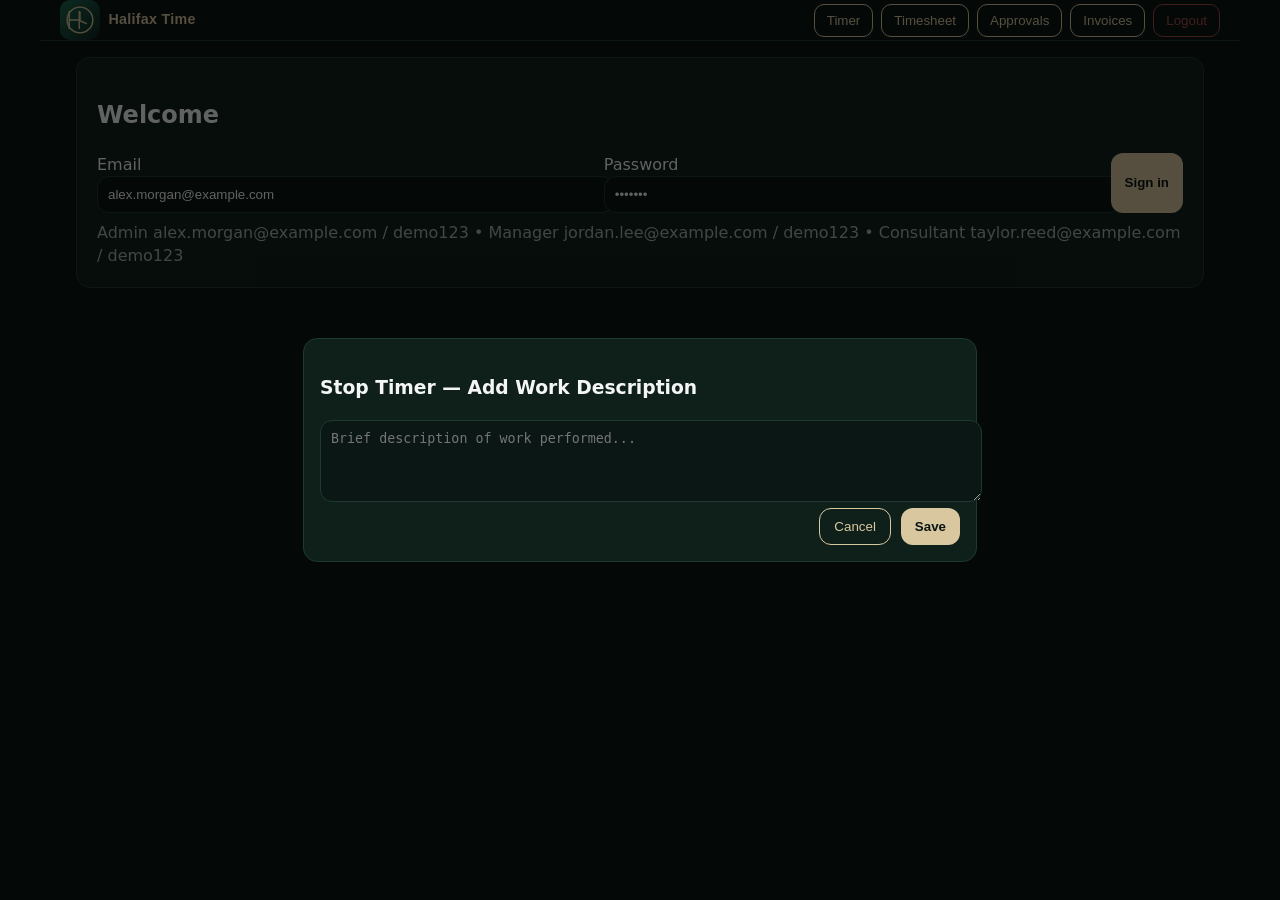
==== index.html @ 7dd70e34 "Add files via upload" ====
<!doctype html><html lang="en"><head><meta charset="utf-8"><meta name="viewport" content="width=device-width, initial-scale=1"><title>Halifax Time</title><link rel="stylesheet" href="./assets/styles.css"></head><body><header class="shell topbar"><img src="./assets/logo.svg" style="height:40px" alt="logo"><nav id="nav" class="nav hidden"><button data-view="timer">Timer</button><button data-view="timesheet">Timesheet</button><button data-view="approvals">Approvals</button><button data-view="invoices">Invoices</button><button id="logout" class="danger">Logout</button></nav></header><main class="shell"><section id="login-view" class="panel"><h1>Welcome</h1><div class="login-grid"><div><label>Email</label><input id="email" type="email" value="alex.morgan@example.com"></div><div><label>Password</label><input id="password" type="password" value="demo123"></div><button id="login-btn" class="primary">Sign in</button></div><div style="margin-top:8px;color:#A6B2AD">Admin alex.morgan@example.com / demo123 • Manager jordan.lee@example.com / demo123 • Consultant taylor.reed@example.com / demo123</div></section><section id="timer-view" class="panel hidden"><div style="display:flex;justify-content:space-between;align-items:center"><h2>Timer</h2><div id="active-user" style="color:#A6B2AD"></div></div><div id="resume-banner" class="hidden" style="background:#231B10;border:1px solid #8C6B2E;color:#FFDFA3;padding:12px;border-radius:12px;margin:12px 0"></div><div class="grid-3"><div><label>Client</label><select id="client-select"></select></div><div><div id="timer-display" class="timer">00:00:00</div></div><div class="actions"><button id="start-stop-btn" class="primary">Start</button></div></div><h3>Manual Entry</h3><div class="grid-4"><div><label>Date</label><input type="date" id="man-date"></div><div><label>Start</label><input type="time" id="man-start"></div><div><label>End</label><input type="time" id="man-end"></div><div><label>Client</label><select id="man-client"></select></div></div><label>Description</label><textarea id="man-note" rows="3" placeholder="Brief description of work performed"></textarea><div class="actions"><button id="man-add" class="ghost">Add Time</button></div></section><section id="timesheet-view" class="panel hidden"><h2>Timesheet</h2><table class="table" id="timesheet-table"><thead><tr><th>Date</th><th>Client</th><th>Start</th><th>End</th><th>Hours</th><th>Status</th><th>Description</th><th>Actions</th></tr></thead><tbody></tbody></table></section><section id="approvals-view" class="panel hidden"><h2>Weekly Approvals</h2><table class="table" id="approvals-table"><thead><tr><th>User</th><th>Date</th><th>Client</th><th>Hours</th><th>Description</th><th>Status</th><th>Action</th></tr></thead><tbody></tbody></table></section><section id="invoices-view" class="panel hidden"><h2>Invoices</h2><div class="grid-3"><div><label>Client</label><select id="invoice-client"></select></div><div><label>Month</label><input id="invoice-month" type="month"></div><div class="actions"><button id="gen-invoice" class="primary" disabled>Generate</button><button id="dl-invoice" class="ghost" disabled>Download</button><button id="print-invoice" class="ghost" disabled>Print to PDF</button></div></div><div id="invoice-output"></div></section></main><div id="stop-modal" class="modal hidden"><div class="modal-card" id="stop-modal-card"><h3>Stop Timer — Add Work Description</h3><textarea id="work-note" rows="4" placeholder="Brief description of work performed..."></textarea><div class="actions" style="justify-content:flex-end"><button id="cancel-stop" class="ghost">Cancel</button><button id="confirm-stop" class="primary">Save</button></div></div></div><script src="./assets/app.js"></script></body></html>
---- assets/styles.css ----
body{margin:0;background:#0A1411;color:#F4F6F5;font:16px/1.45 system-ui,-apple-system,Segoe UI,Roboto,Inter,Arial}.hidden{display:none}.panel{background:#0F201B;border:1px solid #1E3A30;border-radius:14px;padding:20px;margin:16px}.topbar{display:flex;justify-content:space-between;align-items:center;padding:16px;border-bottom:1px solid #1E3A30}.nav{display:flex;gap:8px}.nav button{background:transparent;border:1px solid #D9C7A0;color:#D9C7A0;padding:8px 12px;border-radius:10px}.nav .danger{border-color:#A24B4B;color:#A24B4B}.nav button:hover{background:#D9C7A0;color:#0A1411}.shell{max-width:1160px;margin:0 auto;padding:0 20px}.login-grid{display:grid;grid-template-columns:1fr 1fr auto;gap:12px}.timer{font-weight:800;font-size:34px;padding:10px 14px;border-radius:12px;border:1px solid #1E3A30;background:#0B1714;color:#D9C7A0}.table{width:100%;border-collapse:collapse}.table th,.table td{padding:10px;border-bottom:1px solid #1E3A30}.table th{background:#122820;color:#D9C7A0}.grid-3{display:grid;grid-template-columns:1fr 1fr 1fr;gap:12px}.grid-4{display:grid;grid-template-columns:repeat(4,1fr);gap:12px}.actions{display:flex;gap:10px}input,select,textarea{width:100%;padding:10px;border-radius:12px;border:1px solid #1E3A30;background:#0B1714;color:#F4F6F5}.primary{background:#D9C7A0;color:#0A1411;border:none;border-radius:12px;padding:10px 14px;font-weight:700}.ghost{background:transparent;border:1px solid #D9C7A0;color:#D9C7A0;border-radius:12px;padding:10px 14px}.modal{position:fixed;inset:0;background:rgba(0,0,0,.6);display:flex;align-items:center;justify-content:center;padding:20px}.modal-card{background:#0F201B;border:1px solid #1E3A30;border-radius:14px;padding:16px;max-width:640px;width:100%}
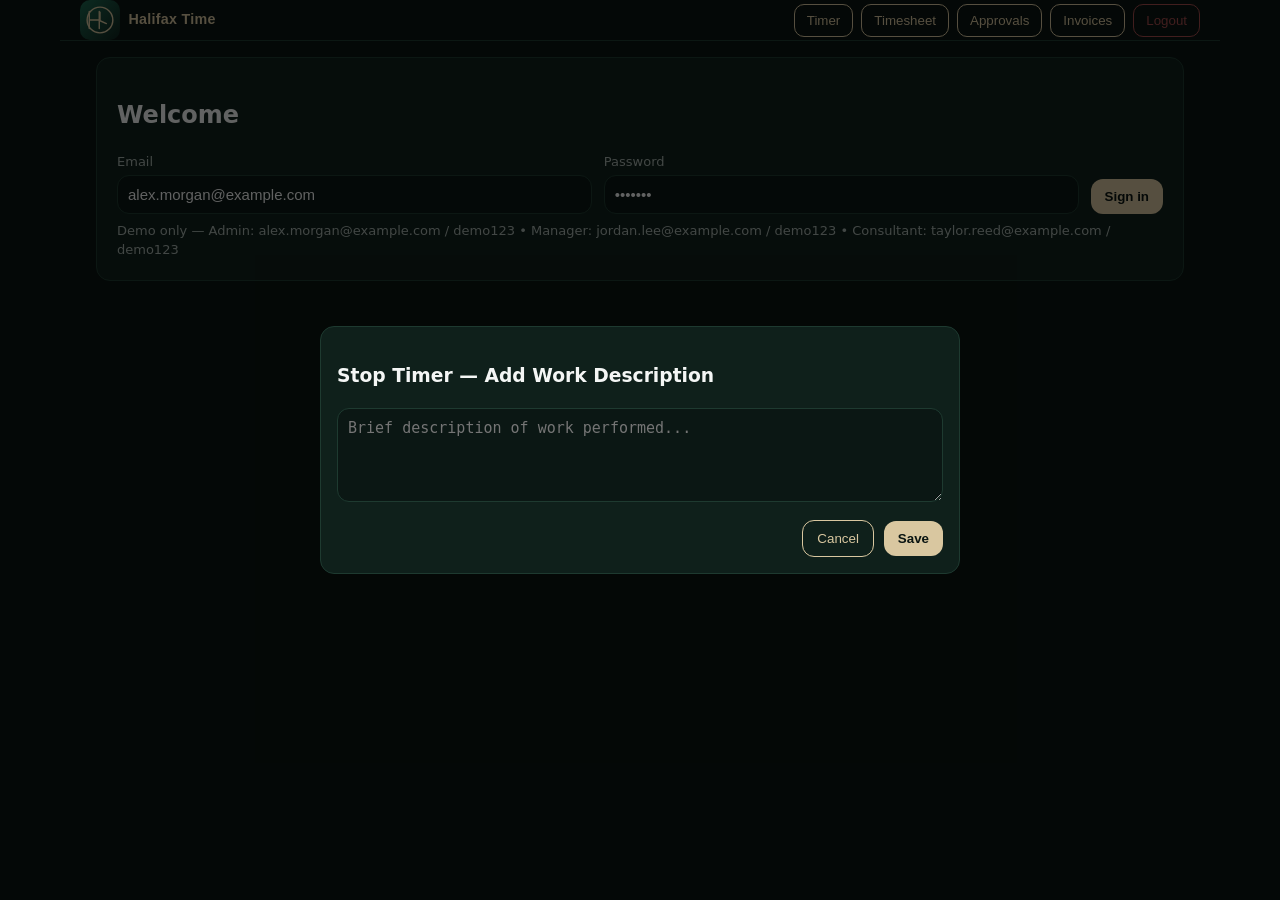
==== commit ac8027a4: "Implement all features identified in code review - addManualEntry: fully implemented with validation" ====
--- a/index.html
+++ b/index.html
@@ -1 +1,172 @@
-<!doctype html><html lang="en"><head><meta charset="utf-8"><meta name="viewport" content="width=device-width, initial-scale=1"><title>Halifax Time</title><link rel="stylesheet" href="./assets/styles.css"></head><body><header class="shell topbar"><img src="./assets/logo.svg" style="height:40px" alt="logo"><nav id="nav" class="nav hidden"><button data-view="timer">Timer</button><button data-view="timesheet">Timesheet</button><button data-view="approvals">Approvals</button><button data-view="invoices">Invoices</button><button id="logout" class="danger">Logout</button></nav></header><main class="shell"><section id="login-view" class="panel"><h1>Welcome</h1><div class="login-grid"><div><label>Email</label><input id="email" type="email" value="alex.morgan@example.com"></div><div><label>Password</label><input id="password" type="password" value="demo123"></div><button id="login-btn" class="primary">Sign in</button></div><div style="margin-top:8px;color:#A6B2AD">Admin alex.morgan@example.com / demo123 • Manager jordan.lee@example.com / demo123 • Consultant taylor.reed@example.com / demo123</div></section><section id="timer-view" class="panel hidden"><div style="display:flex;justify-content:space-between;align-items:center"><h2>Timer</h2><div id="active-user" style="color:#A6B2AD"></div></div><div id="resume-banner" class="hidden" style="background:#231B10;border:1px solid #8C6B2E;color:#FFDFA3;padding:12px;border-radius:12px;margin:12px 0"></div><div class="grid-3"><div><label>Client</label><select id="client-select"></select></div><div><div id="timer-display" class="timer">00:00:00</div></div><div class="actions"><button id="start-stop-btn" class="primary">Start</button></div></div><h3>Manual Entry</h3><div class="grid-4"><div><label>Date</label><input type="date" id="man-date"></div><div><label>Start</label><input type="time" id="man-start"></div><div><label>End</label><input type="time" id="man-end"></div><div><label>Client</label><select id="man-client"></select></div></div><label>Description</label><textarea id="man-note" rows="3" placeholder="Brief description of work performed"></textarea><div class="actions"><button id="man-add" class="ghost">Add Time</button></div></section><section id="timesheet-view" class="panel hidden"><h2>Timesheet</h2><table class="table" id="timesheet-table"><thead><tr><th>Date</th><th>Client</th><th>Start</th><th>End</th><th>Hours</th><th>Status</th><th>Description</th><th>Actions</th></tr></thead><tbody></tbody></table></section><section id="approvals-view" class="panel hidden"><h2>Weekly Approvals</h2><table class="table" id="approvals-table"><thead><tr><th>User</th><th>Date</th><th>Client</th><th>Hours</th><th>Description</th><th>Status</th><th>Action</th></tr></thead><tbody></tbody></table></section><section id="invoices-view" class="panel hidden"><h2>Invoices</h2><div class="grid-3"><div><label>Client</label><select id="invoice-client"></select></div><div><label>Month</label><input id="invoice-month" type="month"></div><div class="actions"><button id="gen-invoice" class="primary" disabled>Generate</button><button id="dl-invoice" class="ghost" disabled>Download</button><button id="print-invoice" class="ghost" disabled>Print to PDF</button></div></div><div id="invoice-output"></div></section></main><div id="stop-modal" class="modal hidden"><div class="modal-card" id="stop-modal-card"><h3>Stop Timer — Add Work Description</h3><textarea id="work-note" rows="4" placeholder="Brief description of work performed..."></textarea><div class="actions" style="justify-content:flex-end"><button id="cancel-stop" class="ghost">Cancel</button><button id="confirm-stop" class="primary">Save</button></div></div></div><script src="./assets/app.js"></script></body></html>+<!doctype html>
+<html lang="en">
+<head>
+  <meta charset="utf-8">
+  <meta name="viewport" content="width=device-width, initial-scale=1">
+  <title>Halifax Time</title>
+  <link rel="stylesheet" href="./assets/styles.css">
+</head>
+<body>
+
+<header class="shell topbar">
+  <img src="./assets/logo.svg" style="height:40px" alt="logo">
+  <nav id="nav" class="nav hidden">
+    <button data-view="timer">Timer</button>
+    <button data-view="timesheet">Timesheet</button>
+    <button data-view="approvals">Approvals</button>
+    <button data-view="invoices">Invoices</button>
+    <button id="logout" class="danger">Logout</button>
+  </nav>
+</header>
+
+<main class="shell">
+
+  <!-- Login -->
+  <section id="login-view" class="panel">
+    <h1>Welcome</h1>
+    <div class="login-grid">
+      <div>
+        <label>Email</label>
+        <input id="email" type="email" value="alex.morgan@example.com">
+      </div>
+      <div>
+        <label>Password</label>
+        <input id="password" type="password" value="demo123">
+      </div>
+      <button id="login-btn" class="primary">Sign in</button>
+    </div>
+    <div style="margin-top:8px;color:#A6B2AD;font-size:13px">
+      Demo only &mdash;
+      Admin: alex.morgan@example.com / demo123 &bull;
+      Manager: jordan.lee@example.com / demo123 &bull;
+      Consultant: taylor.reed@example.com / demo123
+    </div>
+  </section>
+
+  <!-- Timer -->
+  <section id="timer-view" class="panel hidden">
+    <div style="display:flex;justify-content:space-between;align-items:center">
+      <h2>Timer</h2>
+      <div id="active-user" style="color:#A6B2AD"></div>
+    </div>
+
+    <div id="resume-banner" class="hidden"
+         style="background:#231B10;border:1px solid #8C6B2E;color:#FFDFA3;padding:12px;border-radius:12px;margin:12px 0">
+    </div>
+
+    <div class="grid-3">
+      <div>
+        <label>Client</label>
+        <select id="client-select"></select>
+      </div>
+      <div>
+        <div id="timer-display" class="timer">00:00:00</div>
+      </div>
+      <div class="actions">
+        <button id="start-stop-btn" class="primary">Start</button>
+      </div>
+    </div>
+
+    <h3>Manual Entry</h3>
+    <div class="grid-4">
+      <div>
+        <label>Date</label>
+        <input type="date" id="man-date">
+      </div>
+      <div>
+        <label>Start</label>
+        <input type="time" id="man-start">
+      </div>
+      <div>
+        <label>End</label>
+        <input type="time" id="man-end">
+      </div>
+      <div>
+        <label>Client</label>
+        <select id="man-client"></select>
+      </div>
+    </div>
+    <label style="margin-top:12px">Description</label>
+    <textarea id="man-note" rows="3" placeholder="Brief description of work performed"></textarea>
+    <div class="actions" style="margin-top:8px">
+      <button id="man-add" class="ghost">Add Time</button>
+    </div>
+  </section>
+
+  <!-- Timesheet -->
+  <section id="timesheet-view" class="panel hidden">
+    <h2>Timesheet</h2>
+    <table class="table" id="timesheet-table">
+      <thead>
+        <tr>
+          <th>Date</th>
+          <th>Client</th>
+          <th>Start</th>
+          <th>End</th>
+          <th>Hours</th>
+          <th>Status</th>
+          <th>Description</th>
+          <th>Actions</th>
+        </tr>
+      </thead>
+      <tbody></tbody>
+    </table>
+  </section>
+
+  <!-- Approvals -->
+  <section id="approvals-view" class="panel hidden">
+    <h2>Weekly Approvals</h2>
+    <table class="table" id="approvals-table">
+      <thead>
+        <tr>
+          <th>User</th>
+          <th>Date</th>
+          <th>Client</th>
+          <th>Hours</th>
+          <th>Description</th>
+          <th>Status</th>
+          <th>Action</th>
+        </tr>
+      </thead>
+      <tbody></tbody>
+    </table>
+  </section>
+
+  <!-- Invoices -->
+  <section id="invoices-view" class="panel hidden">
+    <h2>Invoices</h2>
+    <div class="grid-3">
+      <div>
+        <label>Client</label>
+        <select id="invoice-client"></select>
+      </div>
+      <div>
+        <label>Month</label>
+        <input id="invoice-month" type="month">
+      </div>
+      <div class="actions">
+        <button id="gen-invoice" class="primary" disabled>Generate</button>
+        <button id="dl-invoice" class="ghost" disabled>Download</button>
+        <button id="print-invoice" class="ghost" disabled>Print to PDF</button>
+      </div>
+    </div>
+    <div id="invoice-output"></div>
+  </section>
+
+</main>
+
+<!-- Stop Timer Modal -->
+<div id="stop-modal" class="modal hidden">
+  <div class="modal-card" id="stop-modal-card">
+    <h3>Stop Timer &mdash; Add Work Description</h3>
+    <textarea id="work-note" rows="4" placeholder="Brief description of work performed..."></textarea>
+    <div class="actions" style="justify-content:flex-end;margin-top:12px">
+      <button id="cancel-stop" class="ghost">Cancel</button>
+      <button id="confirm-stop" class="primary">Save</button>
+    </div>
+  </div>
+</div>
+
+<script src="./assets/app.js"></script>
+</body>
+</html>
--- a/assets/styles.css
+++ b/assets/styles.css
@@ -1 +1,163 @@
-body{margin:0;background:#0A1411;color:#F4F6F5;font:16px/1.45 system-ui,-apple-system,Segoe UI,Roboto,Inter,Arial}.hidden{display:none}.panel{background:#0F201B;border:1px solid #1E3A30;border-radius:14px;padding:20px;margin:16px}.topbar{display:flex;justify-content:space-between;align-items:center;padding:16px;border-bottom:1px solid #1E3A30}.nav{display:flex;gap:8px}.nav button{background:transparent;border:1px solid #D9C7A0;color:#D9C7A0;padding:8px 12px;border-radius:10px}.nav .danger{border-color:#A24B4B;color:#A24B4B}.nav button:hover{background:#D9C7A0;color:#0A1411}.shell{max-width:1160px;margin:0 auto;padding:0 20px}.login-grid{display:grid;grid-template-columns:1fr 1fr auto;gap:12px}.timer{font-weight:800;font-size:34px;padding:10px 14px;border-radius:12px;border:1px solid #1E3A30;background:#0B1714;color:#D9C7A0}.table{width:100%;border-collapse:collapse}.table th,.table td{padding:10px;border-bottom:1px solid #1E3A30}.table th{background:#122820;color:#D9C7A0}.grid-3{display:grid;grid-template-columns:1fr 1fr 1fr;gap:12px}.grid-4{display:grid;grid-template-columns:repeat(4,1fr);gap:12px}.actions{display:flex;gap:10px}input,select,textarea{width:100%;padding:10px;border-radius:12px;border:1px solid #1E3A30;background:#0B1714;color:#F4F6F5}.primary{background:#D9C7A0;color:#0A1411;border:none;border-radius:12px;padding:10px 14px;font-weight:700}.ghost{background:transparent;border:1px solid #D9C7A0;color:#D9C7A0;border-radius:12px;padding:10px 14px}.modal{position:fixed;inset:0;background:rgba(0,0,0,.6);display:flex;align-items:center;justify-content:center;padding:20px}.modal-card{background:#0F201B;border:1px solid #1E3A30;border-radius:14px;padding:16px;max-width:640px;width:100%}+*, *::before, *::after { box-sizing: border-box; }
+
+body {
+  margin: 0;
+  background: #0A1411;
+  color: #F4F6F5;
+  font: 16px/1.45 system-ui, -apple-system, Segoe UI, Roboto, Inter, Arial;
+}
+
+.hidden { display: none; }
+
+.panel {
+  background: #0F201B;
+  border: 1px solid #1E3A30;
+  border-radius: 14px;
+  padding: 20px;
+  margin: 16px;
+}
+
+.topbar {
+  display: flex;
+  justify-content: space-between;
+  align-items: center;
+  padding: 16px;
+  border-bottom: 1px solid #1E3A30;
+}
+
+.nav { display: flex; gap: 8px; }
+
+.nav button {
+  background: transparent;
+  border: 1px solid #D9C7A0;
+  color: #D9C7A0;
+  padding: 8px 12px;
+  border-radius: 10px;
+  cursor: pointer;
+}
+
+.nav .danger { border-color: #A24B4B; color: #A24B4B; }
+.nav button:hover { background: #D9C7A0; color: #0A1411; }
+
+.shell {
+  max-width: 1160px;
+  margin: 0 auto;
+  padding: 0 20px;
+}
+
+.login-grid {
+  display: grid;
+  grid-template-columns: 1fr 1fr auto;
+  gap: 12px;
+  align-items: end;
+}
+
+.timer {
+  font-weight: 800;
+  font-size: 34px;
+  padding: 10px 14px;
+  border-radius: 12px;
+  border: 1px solid #1E3A30;
+  background: #0B1714;
+  color: #D9C7A0;
+}
+
+.table { width: 100%; border-collapse: collapse; }
+
+.table th,
+.table td {
+  padding: 10px;
+  border-bottom: 1px solid #1E3A30;
+}
+
+.table th { background: #122820; color: #D9C7A0; }
+
+.grid-3 {
+  display: grid;
+  grid-template-columns: 1fr 1fr 1fr;
+  gap: 12px;
+  align-items: end;
+}
+
+.grid-4 {
+  display: grid;
+  grid-template-columns: repeat(4, 1fr);
+  gap: 12px;
+}
+
+.actions { display: flex; gap: 10px; align-items: center; }
+
+input,
+select,
+textarea {
+  width: 100%;
+  padding: 10px;
+  border-radius: 12px;
+  border: 1px solid #1E3A30;
+  background: #0B1714;
+  color: #F4F6F5;
+  font-size: 15px;
+}
+
+label {
+  display: block;
+  margin-bottom: 4px;
+  color: #A6B2AD;
+  font-size: 13px;
+}
+
+.primary {
+  background: #D9C7A0;
+  color: #0A1411;
+  border: none;
+  border-radius: 12px;
+  padding: 10px 14px;
+  font-weight: 700;
+  cursor: pointer;
+  white-space: nowrap;
+}
+
+.primary:disabled { opacity: 0.45; cursor: not-allowed; }
+
+.ghost {
+  background: transparent;
+  border: 1px solid #D9C7A0;
+  color: #D9C7A0;
+  border-radius: 12px;
+  padding: 10px 14px;
+  cursor: pointer;
+  white-space: nowrap;
+}
+
+.ghost:disabled { opacity: 0.45; cursor: not-allowed; }
+
+.modal {
+  position: fixed;
+  inset: 0;
+  background: rgba(0, 0, 0, 0.6);
+  display: flex;
+  align-items: center;
+  justify-content: center;
+  padding: 20px;
+}
+
+.modal-card {
+  background: #0F201B;
+  border: 1px solid #1E3A30;
+  border-radius: 14px;
+  padding: 16px;
+  max-width: 640px;
+  width: 100%;
+}
+
+.badge {
+  display: inline-block;
+  padding: 2px 10px;
+  border-radius: 20px;
+  font-size: 13px;
+  font-weight: 600;
+}
+
+.badge.pending  { background: #8C6B2E33; color: #FFDFA3; border: 1px solid #8C6B2E; }
+.badge.approved { background: #1B4D3033; color: #6FCFA0; border: 1px solid #1B4D30; }
+.badge.rejected { background: #4B1B1B33; color: #E07070; border: 1px solid #A24B4B; }
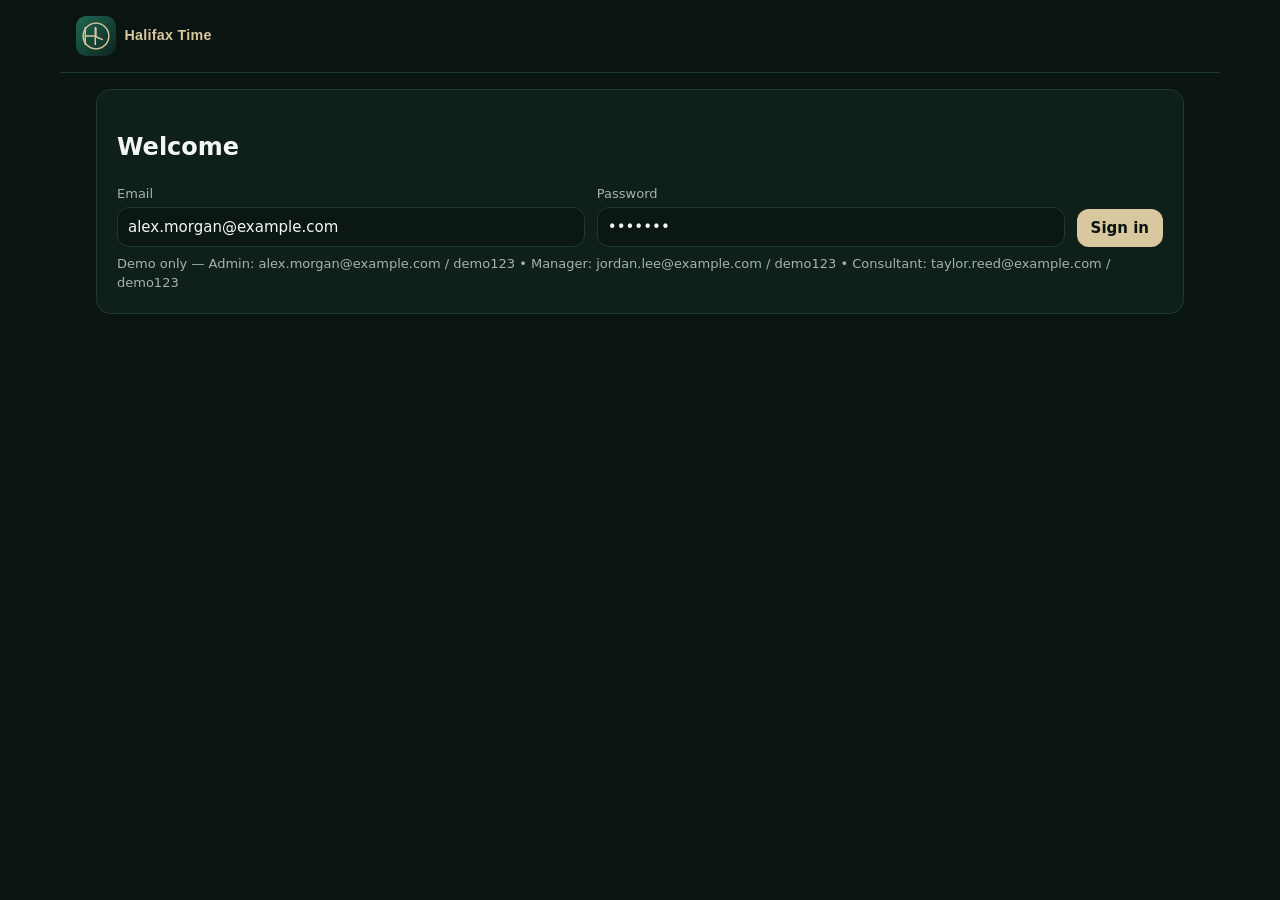
==== commit 78729475: "Add reports, admin panel, invoiced status, role-gated nav, and UX fixes - Reports view: period/clien" ====
--- a/index.html
+++ b/index.html
@@ -13,9 +13,12 @@
   <nav id="nav" class="nav hidden">
     <button data-view="timer">Timer</button>
     <button data-view="timesheet">Timesheet</button>
+    <button data-view="reports">Reports</button>
     <button data-view="approvals">Approvals</button>
     <button data-view="invoices">Invoices</button>
+    <button data-view="admin">Admin</button>
     <button id="logout" class="danger">Logout</button>
+    <span id="active-user" class="nav-user"></span>
   </nav>
 </header>
 
@@ -35,7 +38,7 @@
       </div>
       <button id="login-btn" class="primary">Sign in</button>
     </div>
-    <div style="margin-top:8px;color:#A6B2AD;font-size:13px">
+    <div class="demo-hint">
       Demo only &mdash;
       Admin: alex.morgan@example.com / demo123 &bull;
       Manager: jordan.lee@example.com / demo123 &bull;
@@ -45,14 +48,9 @@
 
   <!-- Timer -->
   <section id="timer-view" class="panel hidden">
-    <div style="display:flex;justify-content:space-between;align-items:center">
-      <h2>Timer</h2>
-      <div id="active-user" style="color:#A6B2AD"></div>
-    </div>
-
-    <div id="resume-banner" class="hidden"
-         style="background:#231B10;border:1px solid #8C6B2E;color:#FFDFA3;padding:12px;border-radius:12px;margin:12px 0">
-    </div>
+    <h2>Timer</h2>
+
+    <div id="resume-banner" class="banner-warn hidden"></div>
 
     <div class="grid-3">
       <div>
@@ -68,6 +66,9 @@
     </div>
 
     <h3>Manual Entry</h3>
+    <div id="manual-running-note" class="banner-warn hidden">
+      Stop the running timer before adding a manual entry.
+    </div>
     <div class="grid-4">
       <div>
         <label>Date</label>
@@ -95,21 +96,26 @@
 
   <!-- Timesheet -->
   <section id="timesheet-view" class="panel hidden">
-    <h2>Timesheet</h2>
+    <div class="view-header">
+      <h2>Timesheet</h2>
+      <div class="actions">
+        <select id="ts-period" style="width:auto">
+          <option value="week">This Week</option>
+          <option value="month" selected>This Month</option>
+          <option value="last_month">Last Month</option>
+          <option value="all">All Time</option>
+        </select>
+      </div>
+    </div>
     <table class="table" id="timesheet-table">
       <thead>
         <tr>
-          <th>Date</th>
-          <th>Client</th>
-          <th>Start</th>
-          <th>End</th>
-          <th>Hours</th>
-          <th>Status</th>
-          <th>Description</th>
-          <th>Actions</th>
+          <th>Date</th><th>Client</th><th>Start</th><th>End</th>
+          <th>Hours</th><th>Status</th><th>Description</th><th>Actions</th>
         </tr>
       </thead>
       <tbody></tbody>
+      <tfoot></tfoot>
     </table>
   </section>
 
@@ -119,13 +125,8 @@
     <table class="table" id="approvals-table">
       <thead>
         <tr>
-          <th>User</th>
-          <th>Date</th>
-          <th>Client</th>
-          <th>Hours</th>
-          <th>Description</th>
-          <th>Status</th>
-          <th>Action</th>
+          <th>User</th><th>Date</th><th>Client</th><th>Hours</th>
+          <th>Description</th><th>Status</th><th>Action</th>
         </tr>
       </thead>
       <tbody></tbody>
@@ -145,12 +146,65 @@
         <input id="invoice-month" type="month">
       </div>
       <div class="actions">
-        <button id="gen-invoice" class="primary" disabled>Generate</button>
-        <button id="dl-invoice" class="ghost" disabled>Download</button>
-        <button id="print-invoice" class="ghost" disabled>Print to PDF</button>
+        <button id="gen-invoice"   class="primary" disabled>Generate</button>
+        <button id="dl-invoice"    class="ghost"   disabled>Download</button>
+        <button id="print-invoice" class="ghost"   disabled>Print to PDF</button>
       </div>
     </div>
     <div id="invoice-output"></div>
+  </section>
+
+  <!-- Reports -->
+  <section id="reports-view" class="panel hidden">
+    <h2>Reports</h2>
+    <div class="filter-bar">
+      <div>
+        <label>Period</label>
+        <select id="rpt-period">
+          <option value="week">This Week</option>
+          <option value="month" selected>This Month</option>
+          <option value="last_month">Last Month</option>
+          <option value="all">All Time</option>
+        </select>
+      </div>
+      <div>
+        <label>Client</label>
+        <select id="rpt-client">
+          <option value="">All Clients</option>
+        </select>
+      </div>
+      <div>
+        <label>Status</label>
+        <select id="rpt-status">
+          <option value="">All</option>
+          <option value="pending">Pending</option>
+          <option value="approved">Approved</option>
+          <option value="invoiced">Invoiced</option>
+          <option value="rejected">Rejected</option>
+        </select>
+      </div>
+      <div class="actions" style="align-self:flex-end">
+        <button id="rpt-go"  class="primary">Run</button>
+        <button id="rpt-csv" class="ghost">Export CSV</button>
+      </div>
+    </div>
+    <div id="rpt-summary"></div>
+    <div id="rpt-table-wrap"></div>
+  </section>
+
+  <!-- Admin -->
+  <section id="admin-view" class="panel hidden">
+    <h2>Administration</h2>
+    <div class="tab-bar">
+      <button class="tab-btn active" data-tab="clients">Clients</button>
+      <button class="tab-btn" data-tab="users">Users</button>
+      <button class="tab-btn" data-tab="rates">Rates</button>
+      <button class="tab-btn" data-tab="settings">Settings</button>
+    </div>
+    <div id="tab-clients"  class="tab-pane"></div>
+    <div id="tab-users"    class="tab-pane hidden"></div>
+    <div id="tab-rates"    class="tab-pane hidden"></div>
+    <div id="tab-settings" class="tab-pane hidden"></div>
   </section>
 
 </main>
@@ -161,8 +215,20 @@
     <h3>Stop Timer &mdash; Add Work Description</h3>
     <textarea id="work-note" rows="4" placeholder="Brief description of work performed..."></textarea>
     <div class="actions" style="justify-content:flex-end;margin-top:12px">
-      <button id="cancel-stop" class="ghost">Cancel</button>
+      <button id="cancel-stop"  class="ghost">Cancel</button>
       <button id="confirm-stop" class="primary">Save</button>
+    </div>
+  </div>
+</div>
+
+<!-- Admin Modal -->
+<div id="admin-modal" class="modal hidden">
+  <div class="modal-card wide" id="admin-modal-card">
+    <h3 id="admin-modal-title"></h3>
+    <div id="admin-modal-body"></div>
+    <div class="actions" style="justify-content:flex-end;margin-top:16px">
+      <button id="admin-modal-cancel" class="ghost">Cancel</button>
+      <button id="admin-modal-save"   class="primary">Save</button>
     </div>
   </div>
 </div>
--- a/assets/styles.css
+++ b/assets/styles.css
@@ -7,7 +7,13 @@
   font: 16px/1.45 system-ui, -apple-system, Segoe UI, Roboto, Inter, Arial;
 }
 
-.hidden { display: none; }
+.hidden    { display: none !important; }
+.nav-hidden { display: none !important; }
+.muted     { color: #A6B2AD; }
+
+/* ── Layout ── */
+
+.shell { max-width: 1160px; margin: 0 auto; padding: 0 20px; }
 
 .panel {
   background: #0F201B;
@@ -16,6 +22,8 @@
   padding: 20px;
   margin: 16px;
 }
+
+/* ── Topbar / Nav ── */
 
 .topbar {
   display: flex;
@@ -25,7 +33,7 @@
   border-bottom: 1px solid #1E3A30;
 }
 
-.nav { display: flex; gap: 8px; }
+.nav { display: flex; gap: 8px; align-items: center; flex-wrap: wrap; }
 
 .nav button {
   background: transparent;
@@ -34,16 +42,20 @@
   padding: 8px 12px;
   border-radius: 10px;
   cursor: pointer;
+  font-size: 14px;
 }
 
 .nav .danger { border-color: #A24B4B; color: #A24B4B; }
 .nav button:hover { background: #D9C7A0; color: #0A1411; }
-
-.shell {
-  max-width: 1160px;
-  margin: 0 auto;
-  padding: 0 20px;
-}
+.nav .danger:hover { background: #A24B4B; color: #fff; }
+
+.nav-user {
+  color: #A6B2AD;
+  font-size: 13px;
+  padding: 4px 8px;
+}
+
+/* ── Grids ── */
 
 .login-grid {
   display: grid;
@@ -52,6 +64,101 @@
   align-items: end;
 }
 
+.grid-2 { display: grid; grid-template-columns: 1fr 1fr; gap: 12px; }
+.grid-3 { display: grid; grid-template-columns: 1fr 1fr 1fr; gap: 12px; align-items: end; }
+.grid-4 { display: grid; grid-template-columns: repeat(4, 1fr); gap: 12px; }
+
+.filter-bar {
+  display: flex;
+  gap: 12px;
+  flex-wrap: wrap;
+  align-items: flex-end;
+  margin-bottom: 20px;
+}
+
+.filter-bar > div { min-width: 140px; }
+
+.view-header {
+  display: flex;
+  justify-content: space-between;
+  align-items: center;
+  margin-bottom: 12px;
+}
+
+.view-header h2 { margin: 0; }
+
+.actions { display: flex; gap: 8px; align-items: center; }
+
+/* ── Inputs ── */
+
+input, select, textarea {
+  width: 100%;
+  padding: 10px;
+  border-radius: 12px;
+  border: 1px solid #1E3A30;
+  background: #0B1714;
+  color: #F4F6F5;
+  font-size: 15px;
+  font-family: inherit;
+}
+
+input:disabled, select:disabled, textarea:disabled {
+  opacity: 0.45;
+  cursor: not-allowed;
+}
+
+label {
+  display: block;
+  margin-bottom: 4px;
+  color: #A6B2AD;
+  font-size: 13px;
+}
+
+/* ── Buttons ── */
+
+.primary {
+  background: #D9C7A0;
+  color: #0A1411;
+  border: none;
+  border-radius: 12px;
+  padding: 10px 14px;
+  font-weight: 700;
+  cursor: pointer;
+  white-space: nowrap;
+  font-family: inherit;
+  font-size: 15px;
+}
+
+.primary:disabled { opacity: 0.45; cursor: not-allowed; }
+
+.ghost {
+  background: transparent;
+  border: 1px solid #D9C7A0;
+  color: #D9C7A0;
+  border-radius: 12px;
+  padding: 10px 14px;
+  cursor: pointer;
+  white-space: nowrap;
+  font-family: inherit;
+  font-size: 15px;
+}
+
+.ghost:disabled { opacity: 0.45; cursor: not-allowed; }
+
+.btn-reject {
+  background: transparent;
+  border: 1px solid #A24B4B;
+  color: #E07070;
+  border-radius: 12px;
+  padding: 10px 14px;
+  cursor: pointer;
+  white-space: nowrap;
+  font-family: inherit;
+  font-size: 15px;
+}
+
+/* ── Timer display ── */
+
 .timer {
   font-weight: 800;
   font-size: 34px;
@@ -60,76 +167,72 @@
   border: 1px solid #1E3A30;
   background: #0B1714;
   color: #D9C7A0;
-}
+  text-align: center;
+}
+
+/* ── Table ── */
 
 .table { width: 100%; border-collapse: collapse; }
-
-.table th,
-.table td {
+.table th, .table td { padding: 10px; border-bottom: 1px solid #1E3A30; }
+.table th { background: #122820; color: #D9C7A0; text-align: left; }
+
+.tfoot-total td {
+  color: #D9C7A0;
+  font-weight: 700;
   padding: 10px;
-  border-bottom: 1px solid #1E3A30;
-}
-
-.table th { background: #122820; color: #D9C7A0; }
-
-.grid-3 {
-  display: grid;
-  grid-template-columns: 1fr 1fr 1fr;
-  gap: 12px;
-  align-items: end;
-}
-
-.grid-4 {
-  display: grid;
-  grid-template-columns: repeat(4, 1fr);
-  gap: 12px;
-}
-
-.actions { display: flex; gap: 10px; align-items: center; }
-
-input,
-select,
-textarea {
-  width: 100%;
+  border-top: 2px solid #1E3A30;
+  text-align: right;
+}
+
+.tfoot-total td:nth-child(2) { text-align: left; }
+
+.week-header td {
+  background: #122820;
+  color: #D9C7A0;
   padding: 10px;
-  border-radius: 12px;
-  border: 1px solid #1E3A30;
-  background: #0B1714;
-  color: #F4F6F5;
-  font-size: 15px;
-}
-
-label {
-  display: block;
-  margin-bottom: 4px;
+  font-weight: 600;
+}
+
+.week-header .muted { font-weight: 400; margin-left: 8px; }
+
+/* ── Badges ── */
+
+.badge {
+  display: inline-block;
+  padding: 2px 10px;
+  border-radius: 20px;
+  font-size: 12px;
+  font-weight: 600;
+}
+
+.badge.pending  { background: #8C6B2E33; color: #FFDFA3; border: 1px solid #8C6B2E; }
+.badge.approved { background: #1B4D3033; color: #6FCFA0; border: 1px solid #1B4D30; }
+.badge.invoiced { background: #1B2E4D33; color: #7AB8F5; border: 1px solid #1B3A6B; }
+.badge.rejected { background: #4B1B1B33; color: #E07070; border: 1px solid #A24B4B; }
+
+.badge-admin      { background: #3B2860; color: #C4A0F5; border: 1px solid #6B3BAF; }
+.badge-manager    { background: #1B3A6B33; color: #7AB8F5; border: 1px solid #1B3A6B; }
+.badge-consultant { background: #1B4D3033; color: #6FCFA0; border: 1px solid #1B4D30; }
+
+/* ── Banners ── */
+
+.banner-warn {
+  background: #231B10;
+  border: 1px solid #8C6B2E;
+  color: #FFDFA3;
+  padding: 12px;
+  border-radius: 12px;
+  margin: 12px 0;
+  font-size: 14px;
+}
+
+.demo-hint {
+  margin-top: 8px;
   color: #A6B2AD;
   font-size: 13px;
 }
 
-.primary {
-  background: #D9C7A0;
-  color: #0A1411;
-  border: none;
-  border-radius: 12px;
-  padding: 10px 14px;
-  font-weight: 700;
-  cursor: pointer;
-  white-space: nowrap;
-}
-
-.primary:disabled { opacity: 0.45; cursor: not-allowed; }
-
-.ghost {
-  background: transparent;
-  border: 1px solid #D9C7A0;
-  color: #D9C7A0;
-  border-radius: 12px;
-  padding: 10px 14px;
-  cursor: pointer;
-  white-space: nowrap;
-}
-
-.ghost:disabled { opacity: 0.45; cursor: not-allowed; }
+/* ── Modal ── */
 
 .modal {
   position: fixed;
@@ -139,25 +242,96 @@
   align-items: center;
   justify-content: center;
   padding: 20px;
+  z-index: 100;
 }
 
 .modal-card {
   background: #0F201B;
   border: 1px solid #1E3A30;
   border-radius: 14px;
-  padding: 16px;
-  max-width: 640px;
+  padding: 20px;
+  max-width: 520px;
   width: 100%;
 }
 
-.badge {
-  display: inline-block;
-  padding: 2px 10px;
-  border-radius: 20px;
-  font-size: 13px;
-  font-weight: 600;
-}
-
-.badge.pending  { background: #8C6B2E33; color: #FFDFA3; border: 1px solid #8C6B2E; }
-.badge.approved { background: #1B4D3033; color: #6FCFA0; border: 1px solid #1B4D30; }
-.badge.rejected { background: #4B1B1B33; color: #E07070; border: 1px solid #A24B4B; }
+.modal-card.wide { max-width: 680px; }
+
+/* ── Tabs ── */
+
+.tab-bar {
+  display: flex;
+  gap: 4px;
+  margin-bottom: 16px;
+  border-bottom: 1px solid #1E3A30;
+  padding-bottom: 0;
+}
+
+.tab-btn {
+  background: transparent;
+  border: none;
+  border-bottom: 2px solid transparent;
+  color: #A6B2AD;
+  padding: 8px 16px;
+  cursor: pointer;
+  font-size: 14px;
+  font-family: inherit;
+  margin-bottom: -1px;
+}
+
+.tab-btn:hover  { color: #D9C7A0; }
+.tab-btn.active { color: #D9C7A0; border-bottom-color: #D9C7A0; }
+
+.tab-pane { padding-top: 8px; }
+
+/* ── Summary cards ── */
+
+.summary-cards {
+  display: flex;
+  gap: 12px;
+  flex-wrap: wrap;
+  margin: 16px 0;
+}
+
+.card {
+  background: #0B1714;
+  border: 1px solid #1E3A30;
+  border-radius: 12px;
+  padding: 16px 20px;
+  min-width: 140px;
+  flex: 1;
+}
+
+.card-value {
+  font-size: 26px;
+  font-weight: 800;
+  color: #D9C7A0;
+  line-height: 1.1;
+}
+
+.card-label {
+  font-size: 12px;
+  color: #A6B2AD;
+  margin-top: 4px;
+}
+
+/* ── Toast ── */
+
+.toast {
+  position: fixed;
+  bottom: 24px;
+  right: 24px;
+  padding: 12px 20px;
+  border-radius: 10px;
+  font-size: 14px;
+  z-index: 200;
+  animation: toast-in 0.2s ease;
+  pointer-events: none;
+}
+
+.toast-success { background: #1B4D30; color: #6FCFA0; border: 1px solid #2A7A50; }
+.toast-error   { background: #4B1B1B; color: #E07070; border: 1px solid #A24B4B; }
+
+@keyframes toast-in {
+  from { transform: translateX(100%); opacity: 0; }
+  to   { transform: translateX(0);    opacity: 1; }
+}
